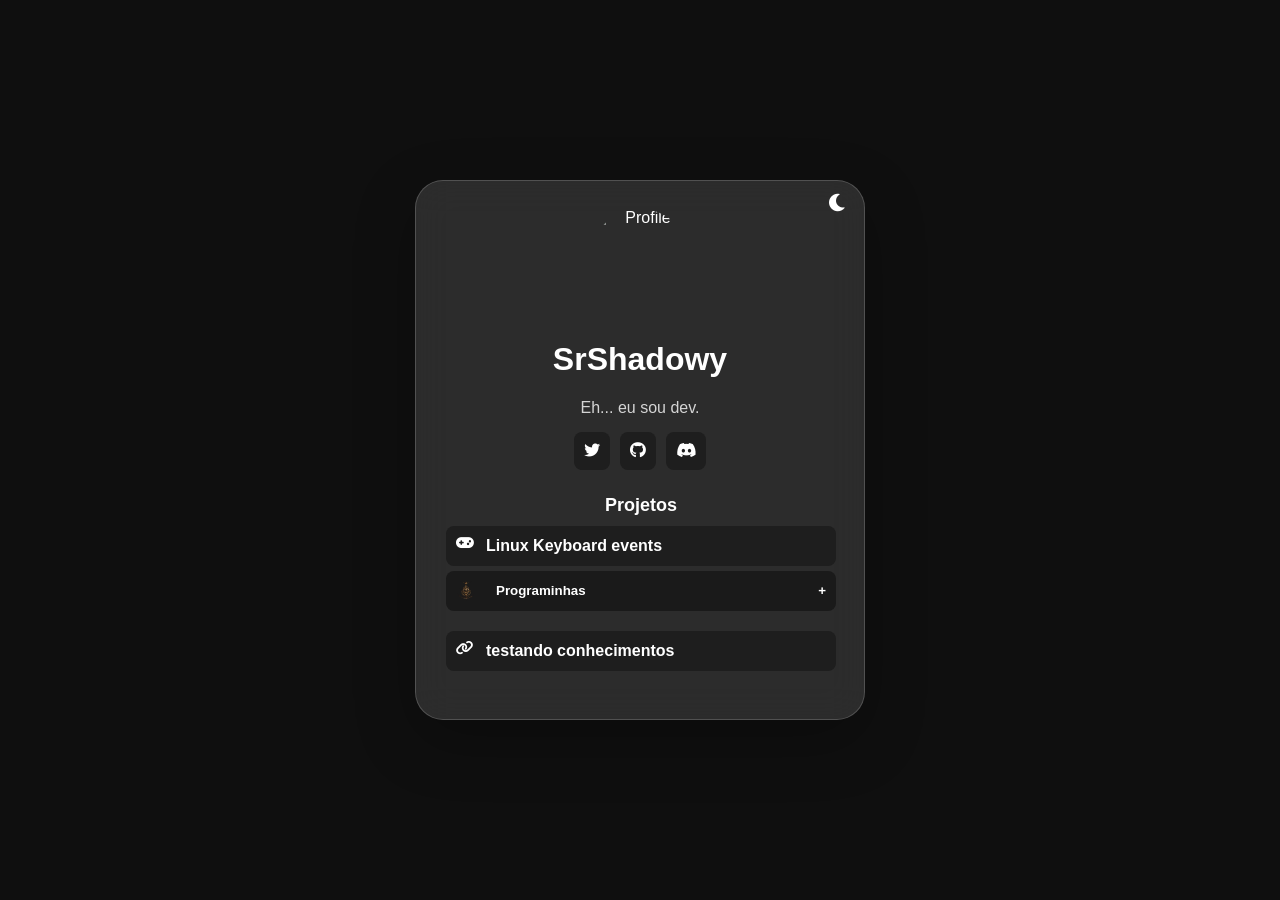
==== index.html @ 9e7213c1 "Update resources data and editor icon handlers" ====
<!DOCTYPE html>
<html lang="pt-BR">

<head>
  <meta charset="UTF-8">
  <title>Linktree Custom</title>
  <link rel="stylesheet" href="resources/style/style.css">
  <link rel="stylesheet" href="https://cdnjs.cloudflare.com/ajax/libs/font-awesome/6.0.0/css/all.min.css">
</head>

<body class="dark-theme">

  <div class="container">
    <button id="theme-toggle" class="theme-toggle"><i class="fas fa-moon"></i></button>
    <img id="profile" src="" alt="Profile">
    <h1 id="name"></h1>
    <span id="description"></span>
    <div id="redes" class="links"></div>

    <div class="items-container folders-container">
      <div id="pastas" class="folders"></div>
    </div>
  </div>

</body>

<footer>
  <script src="./resources/script/utils.js"></script>
  <script src="./resources/script/main.js"></script>
</footer>

</html>
---- resources/style/style.css ----
body {
  margin: 0;
  min-height: 100vh;
  display: flex;
  justify-content: center;
  align-items: center;
  font-family: Arial, sans-serif;
  transition: background 0.3s, color 0.3s;
}

body.dark-theme {
  background: #0f0f0f;
  color: white;
}

body.light-theme {
  background: #f0f0f0;
  color: #333;
}

.container {
    width: min(400px, calc(100vw - 40px));
    max-width: 500px;
    max-height: 90vh;
    text-align: center;
    margin: 0 auto;
    padding: 28px 24px;
    position: relative;
    border-radius: 28px;
    background: rgba(255, 255, 255, 0.12);
    border: 1px solid rgba(255, 255, 255, 0.18);
    box-shadow: 0 20px 60px rgba(0, 0, 0, 0.25);
    backdrop-filter: blur(18px);
    -webkit-backdrop-filter: blur(18px);
    display: flex;
    flex-direction: column;
    overflow: hidden;
}

.theme-toggle {
  position: absolute;
  top: 10px;
  right: 10px;
  background: none;
  border: none;
  color: inherit;
  font-size: 20px;
  cursor: pointer;
}

#profile {
  width: 100px;
  height: 100px;
  border-radius: 50%;
  object-fit: cover;
  margin-bottom: 10px;
  align-self: center;
}

#description {
  font-weight: normal;
  opacity: 0.8;
  margin-bottom: 10px;
}


.links a,
.folders a {
  display: inline-block;
  margin: 5px;
  padding: 10px;
  background: #1e1e1e;
  color: white;
  text-decoration: none;
  border-radius: 8px;
  transition: 0.2s;
}


body.light-theme .links a,
body.light-theme .folders a {
  background: #ddd;
  color: #333;
}

.links a:hover,
.folders a:hover {
  background: #333;
}

body.light-theme .links a:hover,
body.light-theme .folders a:hover {
  background: #bbb;
}

.topic {
  margin: 20px 0;
}

.topic h2 {
  margin-bottom: 10px;
  font-size: 18px;
}

.topic-links,
.topic-folders .folder-links {
  margin-top: 10px;

}

.topic-links .topic-link,
.topic-folders .folder-link,
.folder-toggle {
  width: 100%;
  display: flex;
  align-items: center;
  justify-content: space-between;
  margin: 5px 0;
  padding: 10px;
  background: #1e1e1e;
  color: white;
  border: none;
  border-radius: 8px;
  text-decoration: none;
  cursor: pointer;
  transition: 0.2s;
  text-align: left;
  font-weight: bolder;
}

.topic-links .topic-link {
  justify-content: flex-start;
  width: calc(100% - 20px);
}

.folder-toggle {
  background: #1a1a1a;
}

.folder-toggle span:first-child {
  display: inline-flex;
  align-items: center;
  gap: 10px;
}

.folder-links {

    padding-left: 15px;
    width: 88%;
}

.folder-link {
  width: 100%;
  display: flex;
  justify-content: flex-start;
  margin: 5px 0;
  padding: 10px;
  background: #282828;
  color: white;
  border-radius: 8px;
  text-decoration: none;
}

.topic-link {
  background: #1e1e1e;
}

body.light-theme .folder-toggle,
body.light-theme .topic-links .topic-link,
body.light-theme .topic-folders .folder-link {
  background: #ddd;
  color: #333;
}

.folder-toggle:hover,
.topic-link:hover,
.folder-link:hover {
  background: #333;
}

body.light-theme .folder-toggle:hover,
body.light-theme .topic-links .topic-link:hover,
body.light-theme .topic-folders .folder-link:hover {
  background: #bbb;
}

.folder-icon,
.link-icon,
.link-icon-img {
  width: 20px;
  height: 20px;
  vertical-align: middle;
  margin-right: 10px;
}

.link-icon-img {
  object-fit: contain;
}


/* SCROLL STYLES */
.items-container::-webkit-scrollbar {
  width: 10px;
}

.items-container::-webkit-scrollbar-track {
  background: transparent;
}

.items-container::-webkit-scrollbar-thumb {
  background: #2a2a2a;
  border-radius: 10px;
  border: 2px solid transparent;
  background-clip: content-box;
}

.items-container::-webkit-scrollbar-thumb:hover {
  background: #3a3a3a;
}

body.light-theme .items-container::-webkit-scrollbar-thumb {
  background: #c0c0c0;
}

body.light-theme .items-container::-webkit-scrollbar-thumb:hover {
  background: #a8a8a8;
}


.items-container {
    overflow-y: auto;
    max-height: 100%;
    scrollbar-width: thin;
    scrollbar-color: #5b5b5b transparent;
    width: 100%;
    padding-right: 13px;
    padding-left: 6px;
    scrollbar-gutter: stable;
}

body.light-theme .items-container {
  scrollbar-color: #c0c0c0 transparent;
}
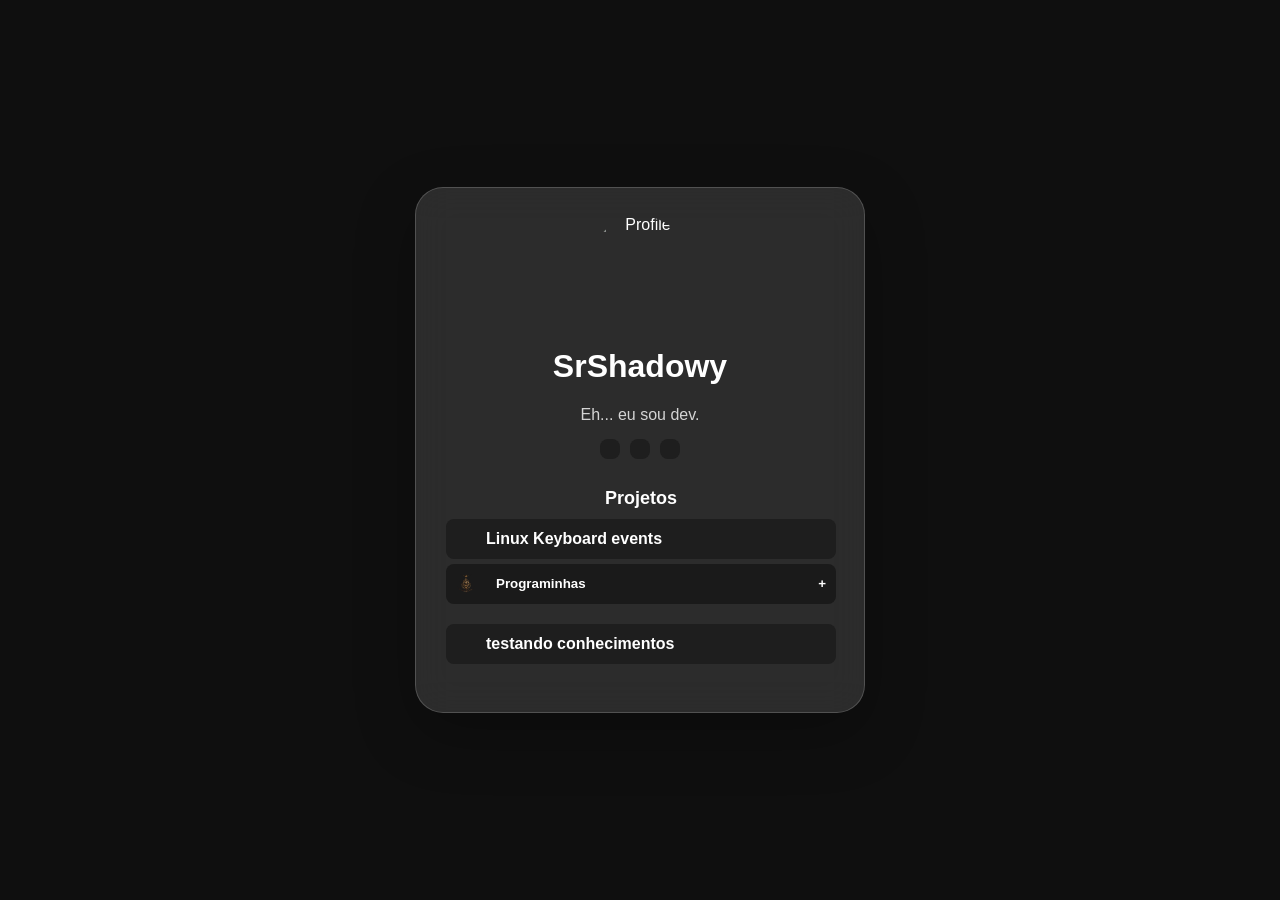
==== commit 309be9b6: "add new icons" ====
--- a/index.html
+++ b/index.html
@@ -5,7 +5,7 @@
   <meta charset="UTF-8">
   <title>Linktree Custom</title>
   <link rel="stylesheet" href="resources/style/style.css">
-  <link rel="stylesheet" href="https://cdnjs.cloudflare.com/ajax/libs/font-awesome/6.0.0/css/all.min.css">
+  <link rel="stylesheet" href="https://cdnjs.cloudflare.com/ajax/libs/font-awesome/7.0.0/css/all.min.css">
 </head>
 
 <body class="dark-theme">
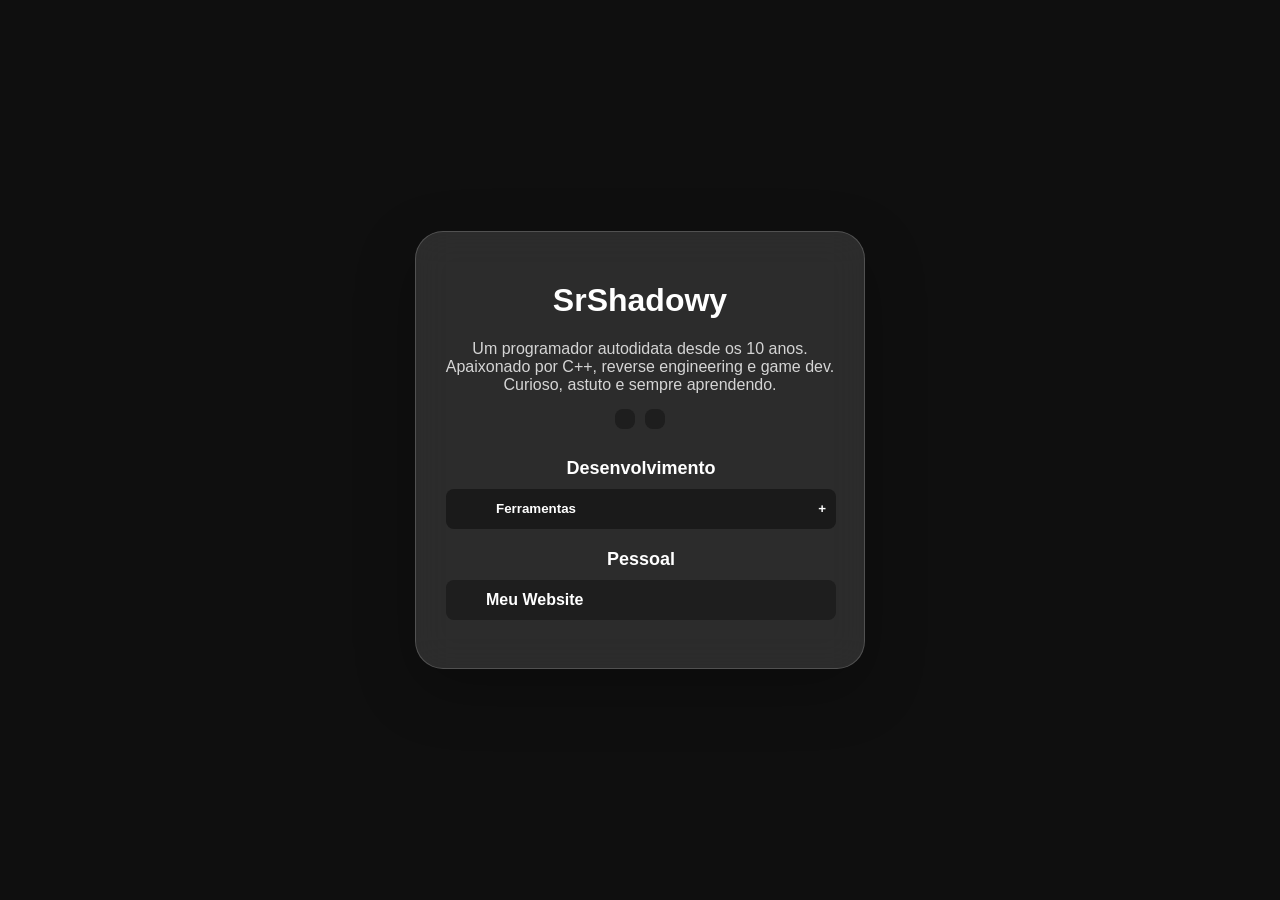
==== commit 0d320293: "fix - migração do json antigo - fix foto de perfil esticada no hyperlink" ====
--- a/index.html
+++ b/index.html
@@ -12,15 +12,22 @@
 
   <div class="container">
     <button id="theme-toggle" class="theme-toggle"><i class="fas fa-moon"></i></button>
-    <img id="profile" src="" alt="Profile">
+    <img id="profile" src="" alt="Profile" onerror="this.style.display='none'">
     <h1 id="name"></h1>
     <span id="description"></span>
     <div id="redes" class="links"></div>
 
+
     <div class="items-container folders-container">
-      <div id="pastas" class="folders"></div>
+      <div id="items" class="items"></div>
     </div>
-  </div>
+
+
+      <div class="items-container folders-container">
+        <div id="pastas" class="folders"></div>
+      </div>
+    </div>
+
 
 </body>
 
--- a/resources/style/style.css
+++ b/resources/style/style.css
@@ -51,10 +51,15 @@
 #profile {
   width: 100px;
   height: 100px;
+  aspect-ratio: 1;
   border-radius: 50%;
   object-fit: cover;
+  object-position: center;
   margin-bottom: 10px;
   align-self: center;
+  flex-shrink: 0;
+  background: rgba(255, 255, 255, 0.1);
+  border: 2px solid rgba(255, 255, 255, 0.2);
 }
 
 #description {
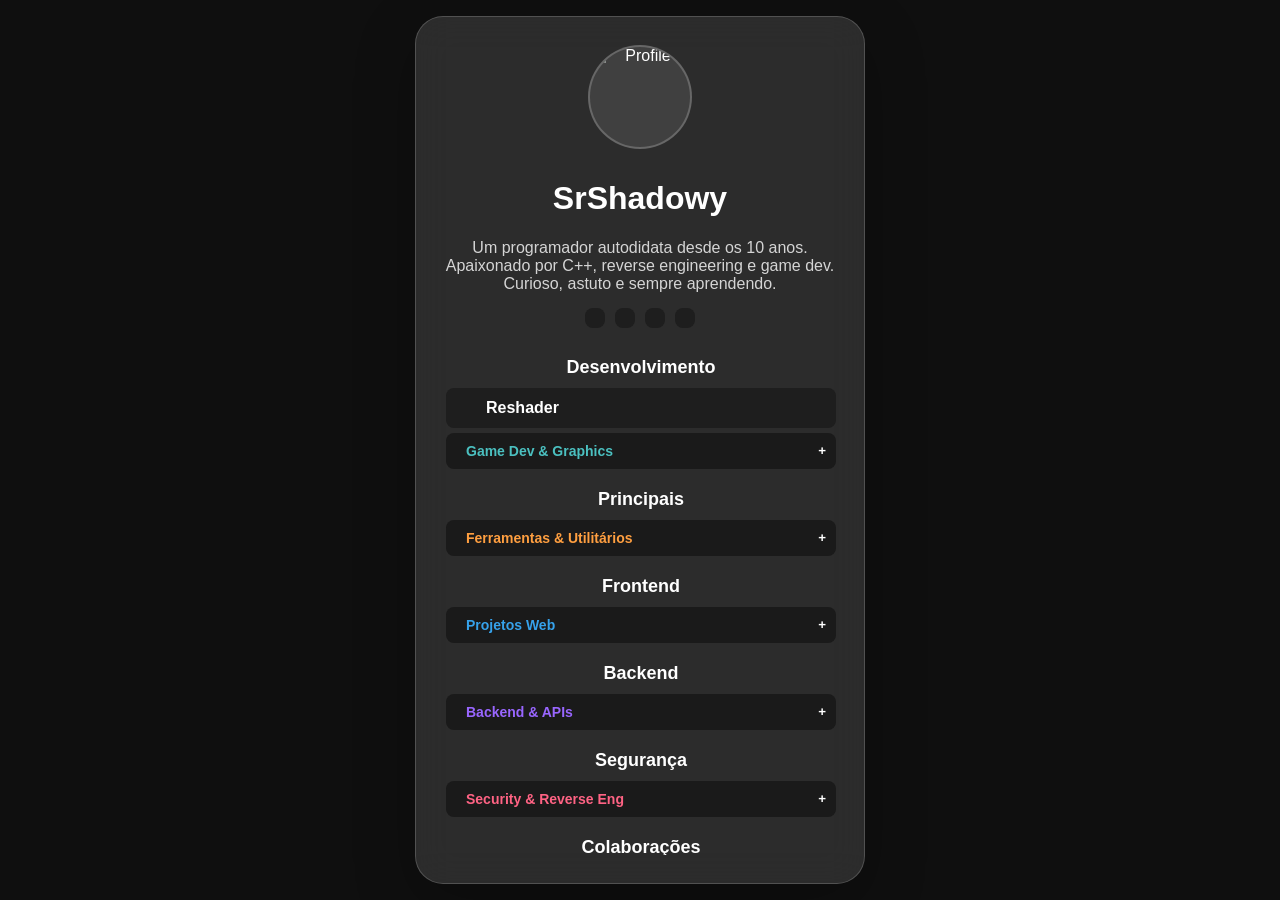
==== commit cf6184dd: "Mudanças que a i.a fez e eu to revertendo - background das pastas da preview verdes" ====
--- a/index.html
+++ b/index.html
@@ -12,7 +12,7 @@
 
   <div class="container">
     <button id="theme-toggle" class="theme-toggle"><i class="fas fa-moon"></i></button>
-    <img id="profile" src="" alt="Profile" onerror="this.style.display='none'">
+    <img id="profile" src="" alt="Profile">
     <h1 id="name"></h1>
     <span id="description"></span>
     <div id="redes" class="links"></div>
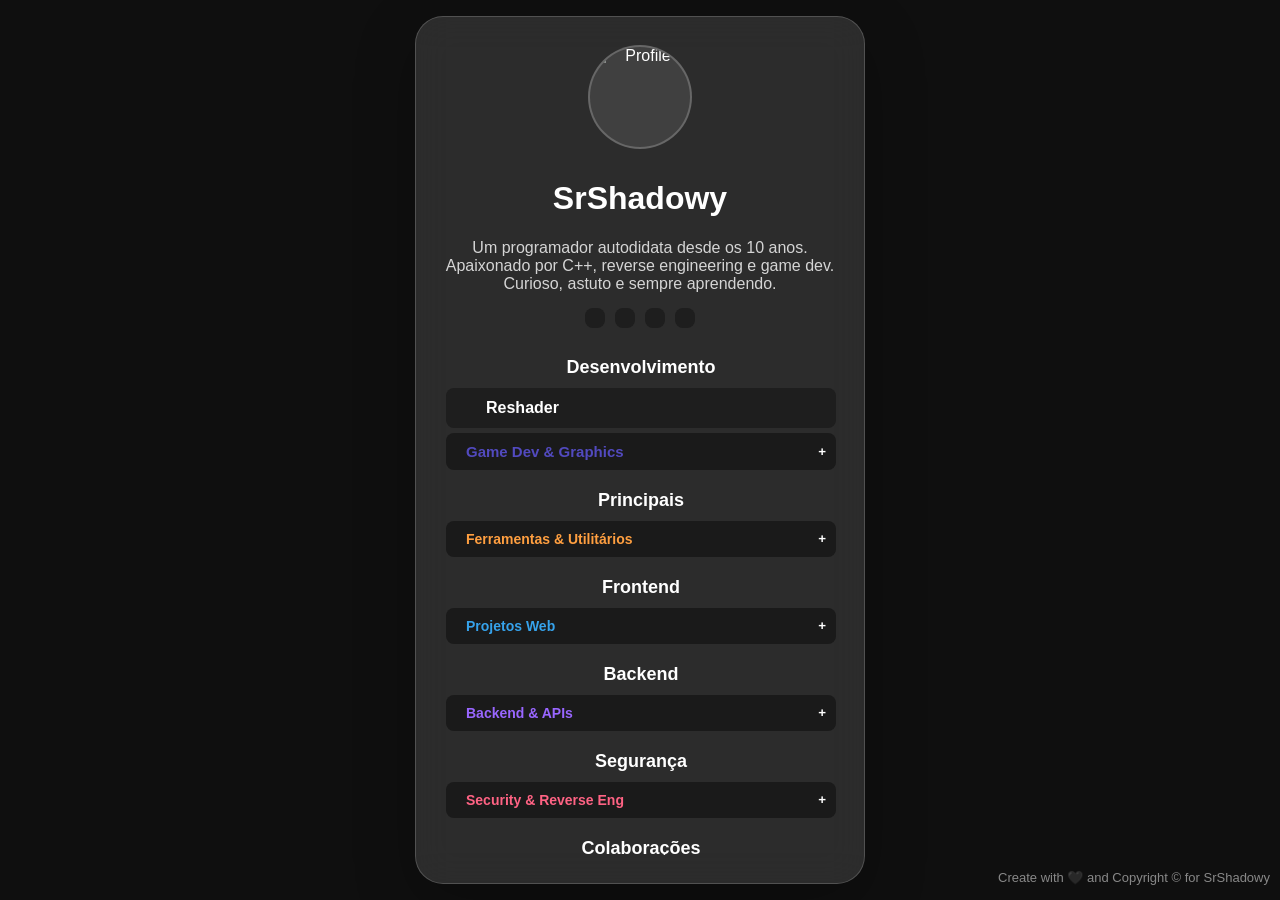
==== commit 36cb539b: "copyrights" ====
--- a/index.html
+++ b/index.html
@@ -1,39 +1,43 @@
-<!DOCTYPE html>
-<html lang="pt-BR">
-
-<head>
-  <meta charset="UTF-8">
-  <title>Linktree Custom</title>
-  <link rel="stylesheet" href="resources/style/style.css">
-  <link rel="stylesheet" href="https://cdnjs.cloudflare.com/ajax/libs/font-awesome/7.0.0/css/all.min.css">
-</head>
-
-<body class="dark-theme">
-
-  <div class="container">
-    <button id="theme-toggle" class="theme-toggle"><i class="fas fa-moon"></i></button>
-    <img id="profile" src="" alt="Profile">
-    <h1 id="name"></h1>
-    <span id="description"></span>
-    <div id="redes" class="links"></div>
-
-
-    <div class="items-container folders-container">
-      <div id="items" class="items"></div>
-    </div>
-
-
-      <div class="items-container folders-container">
-        <div id="pastas" class="folders"></div>
-      </div>
-    </div>
-
-
-</body>
-
-<footer>
-  <script src="./resources/script/utils.js"></script>
-  <script src="./resources/script/main.js"></script>
-</footer>
-
+<!DOCTYPE html>
+<html lang="pt-BR">
+
+<head>
+  <meta charset="UTF-8">
+  <title>Hyperlink</title>
+  <link rel="icon" type="image/png" href="./resources/icons/Favicon.png">
+  <link rel="stylesheet" href="resources/style/style.css">
+  <link rel="stylesheet" href="https://cdnjs.cloudflare.com/ajax/libs/font-awesome/7.0.0/css/all.min.css">
+</head>
+
+<body class="dark-theme">
+
+  <div class="container">
+    <button id="theme-toggle" class="theme-toggle"><i class="fas fa-moon"></i></button>
+    <img id="profile" src="" alt="Profile">
+    <h1 id="name"></h1>
+    <span id="description"></span>
+    <div id="redes" class="links"></div>
+
+
+    <div class="items-container folders-container">
+      <div id="items" class="items"></div>
+    </div>
+
+
+      <div class="items-container folders-container">
+        <div id="pastas" class="folders"></div>
+      </div>
+    </div>
+
+
+</body>
+
+<footer>
+
+  <span id="me">Create with 🖤 and Copyright ©️ for SrShadowy</span>
+
+  <script src="./resources/script/utils.js"></script>
+  <script src="./resources/script/main.js"></script>
+</footer>
+
 </html>
--- a/resources/style/style.css
+++ b/resources/style/style.css
@@ -1,248 +1,258 @@
-body {
-  margin: 0;
-  min-height: 100vh;
-  display: flex;
-  justify-content: center;
-  align-items: center;
-  font-family: Arial, sans-serif;
-  transition: background 0.3s, color 0.3s;
-}
-
-body.dark-theme {
-  background: #0f0f0f;
-  color: white;
-}
-
-body.light-theme {
-  background: #f0f0f0;
-  color: #333;
-}
-
-.container {
-    width: min(400px, calc(100vw - 40px));
-    max-width: 500px;
-    max-height: 90vh;
-    text-align: center;
-    margin: 0 auto;
-    padding: 28px 24px;
-    position: relative;
-    border-radius: 28px;
-    background: rgba(255, 255, 255, 0.12);
-    border: 1px solid rgba(255, 255, 255, 0.18);
-    box-shadow: 0 20px 60px rgba(0, 0, 0, 0.25);
-    backdrop-filter: blur(18px);
-    -webkit-backdrop-filter: blur(18px);
-    display: flex;
-    flex-direction: column;
-    overflow: hidden;
-}
-
-.theme-toggle {
-  position: absolute;
-  top: 10px;
-  right: 10px;
-  background: none;
-  border: none;
-  color: inherit;
-  font-size: 20px;
-  cursor: pointer;
-}
-
-#profile {
-  width: 100px;
-  height: 100px;
-  aspect-ratio: 1;
-  border-radius: 50%;
-  object-fit: cover;
-  object-position: center;
-  margin-bottom: 10px;
-  align-self: center;
-  flex-shrink: 0;
-  background: rgba(255, 255, 255, 0.1);
-  border: 2px solid rgba(255, 255, 255, 0.2);
-}
-
-#description {
-  font-weight: normal;
-  opacity: 0.8;
-  margin-bottom: 10px;
-}
-
-
-.links a,
-.folders a {
-  display: inline-block;
-  margin: 5px;
-  padding: 10px;
-  background: #1e1e1e;
-  color: white;
-  text-decoration: none;
-  border-radius: 8px;
-  transition: 0.2s;
-}
-
-
-body.light-theme .links a,
-body.light-theme .folders a {
-  background: #ddd;
-  color: #333;
-}
-
-.links a:hover,
-.folders a:hover {
-  background: #333;
-}
-
-body.light-theme .links a:hover,
-body.light-theme .folders a:hover {
-  background: #bbb;
-}
-
-.topic {
-  margin: 20px 0;
-}
-
-.topic h2 {
-  margin-bottom: 10px;
-  font-size: 18px;
-}
-
-.topic-links,
-.topic-folders .folder-links {
-  margin-top: 10px;
-
-}
-
-.topic-links .topic-link,
-.topic-folders .folder-link,
-.folder-toggle {
-  width: 100%;
-  display: flex;
-  align-items: center;
-  justify-content: space-between;
-  margin: 5px 0;
-  padding: 10px;
-  background: #1e1e1e;
-  color: white;
-  border: none;
-  border-radius: 8px;
-  text-decoration: none;
-  cursor: pointer;
-  transition: 0.2s;
-  text-align: left;
-  font-weight: bolder;
-}
-
-.topic-links .topic-link {
-  justify-content: flex-start;
-  width: calc(100% - 20px);
-}
-
-.folder-toggle {
-  background: #1a1a1a;
-}
-
-.folder-toggle span:first-child {
-  display: inline-flex;
-  align-items: center;
-  gap: 10px;
-}
-
-.folder-links {
-
-    padding-left: 15px;
-    width: 88%;
-}
-
-.folder-link {
-  width: 100%;
-  display: flex;
-  justify-content: flex-start;
-  margin: 5px 0;
-  padding: 10px;
-  background: #282828;
-  color: white;
-  border-radius: 8px;
-  text-decoration: none;
-}
-
-.topic-link {
-  background: #1e1e1e;
-}
-
-body.light-theme .folder-toggle,
-body.light-theme .topic-links .topic-link,
-body.light-theme .topic-folders .folder-link {
-  background: #ddd;
-  color: #333;
-}
-
-.folder-toggle:hover,
-.topic-link:hover,
-.folder-link:hover {
-  background: #333;
-}
-
-body.light-theme .folder-toggle:hover,
-body.light-theme .topic-links .topic-link:hover,
-body.light-theme .topic-folders .folder-link:hover {
-  background: #bbb;
-}
-
-.folder-icon,
-.link-icon,
-.link-icon-img {
-  width: 20px;
-  height: 20px;
-  vertical-align: middle;
-  margin-right: 10px;
-}
-
-.link-icon-img {
-  object-fit: contain;
-}
-
-
-/* SCROLL STYLES */
-.items-container::-webkit-scrollbar {
-  width: 10px;
-}
-
-.items-container::-webkit-scrollbar-track {
-  background: transparent;
-}
-
-.items-container::-webkit-scrollbar-thumb {
-  background: #2a2a2a;
-  border-radius: 10px;
-  border: 2px solid transparent;
-  background-clip: content-box;
-}
-
-.items-container::-webkit-scrollbar-thumb:hover {
-  background: #3a3a3a;
-}
-
-body.light-theme .items-container::-webkit-scrollbar-thumb {
-  background: #c0c0c0;
-}
-
-body.light-theme .items-container::-webkit-scrollbar-thumb:hover {
-  background: #a8a8a8;
-}
-
-
-.items-container {
-    overflow-y: auto;
-    max-height: 100%;
-    scrollbar-width: thin;
-    scrollbar-color: #5b5b5b transparent;
-    width: 100%;
-    padding-right: 13px;
-    padding-left: 6px;
-    scrollbar-gutter: stable;
-}
-
-body.light-theme .items-container {
-  scrollbar-color: #c0c0c0 transparent;
+body {
+  margin: 0;
+  min-height: 100vh;
+  display: flex;
+  justify-content: center;
+  align-items: center;
+  font-family: Arial, sans-serif;
+  transition: background 0.3s, color 0.3s;
+}
+
+body.dark-theme {
+  background: #0f0f0f;
+  color: white;
+}
+
+body.light-theme {
+  background: #f0f0f0;
+  color: #333;
+}
+
+.container {
+    width: min(400px, calc(100vw - 40px));
+    max-width: 500px;
+    max-height: 90vh;
+    text-align: center;
+    margin: 0 auto;
+    padding: 28px 24px;
+    position: relative;
+    border-radius: 28px;
+    background: rgba(255, 255, 255, 0.12);
+    border: 1px solid rgba(255, 255, 255, 0.18);
+    box-shadow: 0 20px 60px rgba(0, 0, 0, 0.25);
+    backdrop-filter: blur(18px);
+    -webkit-backdrop-filter: blur(18px);
+    display: flex;
+    flex-direction: column;
+    overflow: hidden;
+}
+
+.theme-toggle {
+  position: absolute;
+  top: 10px;
+  right: 10px;
+  background: none;
+  border: none;
+  color: inherit;
+  font-size: 20px;
+  cursor: pointer;
+}
+
+#profile {
+  width: 100px;
+  height: 100px;
+  aspect-ratio: 1;
+  border-radius: 50%;
+  object-fit: cover;
+  object-position: center;
+  margin-bottom: 10px;
+  align-self: center;
+  flex-shrink: 0;
+  background: rgba(255, 255, 255, 0.1);
+  border: 2px solid rgba(255, 255, 255, 0.2);
+}
+
+#description {
+  font-weight: normal;
+  opacity: 0.8;
+  margin-bottom: 10px;
+}
+
+
+.links a,
+.folders a {
+  display: inline-block;
+  margin: 5px;
+  padding: 10px;
+  background: #1e1e1e;
+  color: white;
+  text-decoration: none;
+  border-radius: 8px;
+  transition: 0.2s;
+}
+
+
+body.light-theme .links a,
+body.light-theme .folders a {
+  background: #ddd;
+  color: #333;
+}
+
+.links a:hover,
+.folders a:hover {
+  background: #333;
+}
+
+body.light-theme .links a:hover,
+body.light-theme .folders a:hover {
+  background: #bbb;
+}
+
+.topic {
+  margin: 20px 0;
+}
+
+.topic h2 {
+  margin-bottom: 10px;
+  font-size: 18px;
+}
+
+.topic-links,
+.topic-folders .folder-links {
+  margin-top: 10px;
+
+}
+
+.topic-links .topic-link,
+.topic-folders .folder-link,
+.folder-toggle {
+  width: 100%;
+  display: flex;
+  align-items: center;
+  justify-content: space-between;
+  margin: 5px 0;
+  padding: 10px;
+  background: #1e1e1e;
+  color: white;
+  border: none;
+  border-radius: 8px;
+  text-decoration: none;
+  cursor: pointer;
+  transition: 0.2s;
+  text-align: left;
+  font-weight: bolder;
+}
+
+.topic-links .topic-link {
+  justify-content: flex-start;
+  width: calc(100% - 20px);
+}
+
+.folder-toggle {
+  background: #1a1a1a;
+}
+
+.folder-toggle span:first-child {
+  display: inline-flex;
+  align-items: center;
+  gap: 10px;
+}
+
+.folder-links {
+
+    padding-left: 15px;
+    width: 88%;
+}
+
+.folder-link {
+  width: 100%;
+  display: flex;
+  justify-content: flex-start;
+  margin: 5px 0;
+  padding: 10px;
+  background: #282828;
+  color: white;
+  border-radius: 8px;
+  text-decoration: none;
+}
+
+.topic-link {
+  background: #1e1e1e;
+}
+
+body.light-theme .folder-toggle,
+body.light-theme .topic-links .topic-link,
+body.light-theme .topic-folders .folder-link {
+  background: #ddd;
+  color: #333;
+}
+
+.folder-toggle:hover,
+.topic-link:hover,
+.folder-link:hover {
+  background: #333;
+}
+
+body.light-theme .folder-toggle:hover,
+body.light-theme .topic-links .topic-link:hover,
+body.light-theme .topic-folders .folder-link:hover {
+  background: #bbb;
+}
+
+.folder-icon,
+.link-icon,
+.link-icon-img {
+  width: 20px;
+  height: 20px;
+  vertical-align: middle;
+  margin-right: 10px;
+}
+
+.link-icon-img {
+  object-fit: contain;
+}
+
+
+/* SCROLL STYLES */
+.items-container::-webkit-scrollbar {
+  width: 10px;
+}
+
+.items-container::-webkit-scrollbar-track {
+  background: transparent;
+}
+
+.items-container::-webkit-scrollbar-thumb {
+  background: #2a2a2a;
+  border-radius: 10px;
+  border: 2px solid transparent;
+  background-clip: content-box;
+}
+
+.items-container::-webkit-scrollbar-thumb:hover {
+  background: #3a3a3a;
+}
+
+body.light-theme .items-container::-webkit-scrollbar-thumb {
+  background: #c0c0c0;
+}
+
+body.light-theme .items-container::-webkit-scrollbar-thumb:hover {
+  background: #a8a8a8;
+}
+
+
+.items-container {
+    overflow-y: auto;
+    max-height: 100%;
+    scrollbar-width: thin;
+    scrollbar-color: #5b5b5b transparent;
+    width: 100%;
+    padding-right: 13px;
+    padding-left: 6px;
+    scrollbar-gutter: stable;
+}
+
+body.light-theme .items-container {
+  scrollbar-color: #c0c0c0 transparent;
+}
+
+#me{
+  display: block;
+  opacity: 50%;
+  position: absolute;
+  right: 0px;
+  bottom: 5px;
+  font-size: small;
+  margin: 10px;
 }
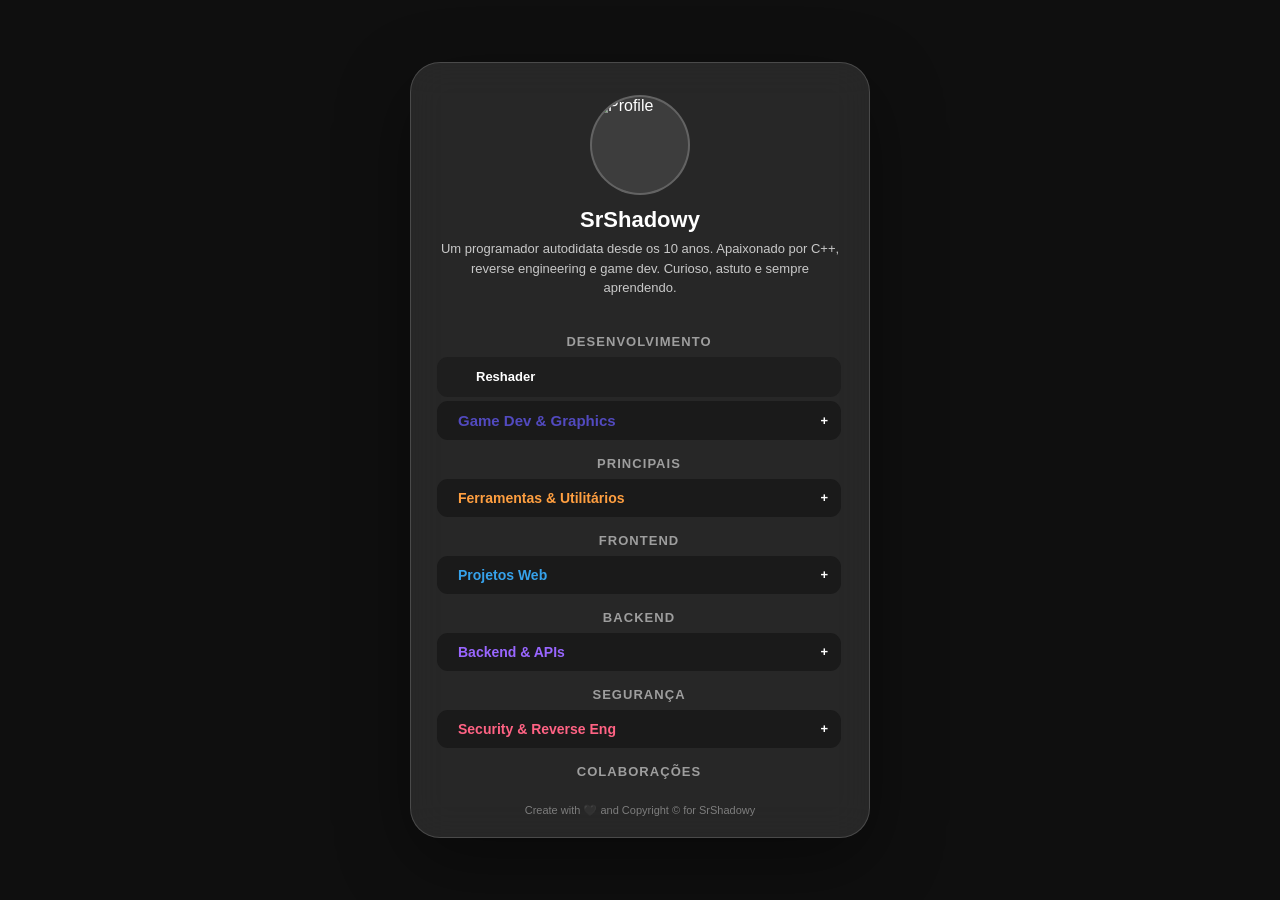
==== commit de48157a: "Refactor HTML structure and enhance CSS styles for improved responsiveness and theme support" ====
--- a/index.html
+++ b/index.html
@@ -3,6 +3,7 @@
 
 <head>
   <meta charset="UTF-8">
+  <meta name="viewport" content="width=device-width, initial-scale=1.0">
   <title>Hyperlink</title>
   <link rel="icon" type="image/png" href="./resources/icons/Favicon.png">
   <link rel="stylesheet" href="resources/style/style.css">
@@ -13,31 +14,22 @@
 
   <div class="container">
     <button id="theme-toggle" class="theme-toggle"><i class="fas fa-moon"></i></button>
+
     <img id="profile" src="" alt="Profile">
     <h1 id="name"></h1>
     <span id="description"></span>
+
     <div id="redes" class="links"></div>
 
-
-    <div class="items-container folders-container">
-      <div id="items" class="items"></div>
+    <div class="items-container">
+      <div id="pastas" class="folders"></div>
     </div>
 
-
-      <div class="items-container folders-container">
-        <div id="pastas" class="folders"></div>
-      </div>
-    </div>
-
-
-</body>
-
-<footer>
-
-  <span id="me">Create with 🖤 and Copyright ©️ for SrShadowy</span>
+    <span id="me">Create with 🖤 and Copyright ©️ for SrShadowy</span>
+  </div>
 
   <script src="./resources/script/utils.js"></script>
   <script src="./resources/script/main.js"></script>
-</footer>
 
+</body>
 </html>
--- a/resources/style/style.css
+++ b/resources/style/style.css
@@ -1,117 +1,156 @@
+*, *::before, *::after {
+  box-sizing: border-box;
+  margin: 0;
+  padding: 0;
+}
+
+:root {
+  --bg-dark: #0f0f0f;
+  --bg-light: #f0f0f0;
+  --text-dark: #fff;
+  --text-light: #333;
+  --card-bg-dark: #1e1e1e;
+  --card-bg-btn-dark: #1a1a1a;
+  --card-bg-link-dark: #242424;
+  --card-bg-light: #ddd;
+  --border-color: rgba(255, 255, 255, 0.16);
+  --shadow: 0 20px 60px rgba(0, 0, 0, 0.30);
+  --transition-speed: 0.15s;
+}
+
 body {
-  margin: 0;
   min-height: 100vh;
+  min-height: 100dvh;
   display: flex;
   justify-content: center;
+  align-items: flex-start;
+  padding: 24px 16px;
+  font-family: Arial, sans-serif;
+  transition: background 0.3s ease, color 0.3s ease;
+  will-change: background, color;
+}
+
+body.dark-theme  { background: var(--bg-dark); color: var(--text-dark); }
+body.light-theme { background: var(--bg-light); color: var(--text-light); }
+
+
+.container {
+  width: 100%;
+  min-width: 180px;
+  max-width: 420px;
+  display: flex;
+  flex-direction: column;
   align-items: center;
-  font-family: Arial, sans-serif;
-  transition: background 0.3s, color 0.3s;
-}
-
-body.dark-theme {
-  background: #0f0f0f;
-  color: white;
-}
-
-body.light-theme {
-  background: #f0f0f0;
-  color: #333;
-}
-
-.container {
-    width: min(400px, calc(100vw - 40px));
-    max-width: 500px;
-    max-height: 90vh;
-    text-align: center;
-    margin: 0 auto;
-    padding: 28px 24px;
-    position: relative;
-    border-radius: 28px;
-    background: rgba(255, 255, 255, 0.12);
-    border: 1px solid rgba(255, 255, 255, 0.18);
-    box-shadow: 0 20px 60px rgba(0, 0, 0, 0.25);
-    backdrop-filter: blur(18px);
-    -webkit-backdrop-filter: blur(18px);
-    display: flex;
-    flex-direction: column;
-    overflow: hidden;
-}
+  padding: 28px 20px 20px;
+  position: relative;
+  border-radius: 28px;
+  background: rgba(255, 255, 255, 0.10);
+  border: 1px solid var(--border-color);
+  box-shadow: var(--shadow);
+  backdrop-filter: blur(18px);
+  -webkit-backdrop-filter: blur(18px);
+}
+
 
 .theme-toggle {
   position: absolute;
-  top: 10px;
-  right: 10px;
+  top: 12px;
+  right: 12px;
   background: none;
   border: none;
   color: inherit;
-  font-size: 20px;
+  font-size: 18px;
   cursor: pointer;
-}
+  opacity: 0.7;
+  transition: opacity var(--transition-speed) ease;
+}
+.theme-toggle:hover { opacity: 1; }
 
 #profile {
-  width: 100px;
-  height: 100px;
-  aspect-ratio: 1;
+  width: 96px;
+  height: 96px;
   border-radius: 50%;
   object-fit: cover;
   object-position: center;
-  margin-bottom: 10px;
-  align-self: center;
+  margin-bottom: 12px;
   flex-shrink: 0;
   background: rgba(255, 255, 255, 0.1);
   border: 2px solid rgba(255, 255, 255, 0.2);
 }
 
+h1 {
+  font-size: 22px;
+  margin-bottom: 6px;
+  text-align: center;
+}
+
 #description {
+  font-size: 13px;
   font-weight: normal;
+  opacity: 0.75;
+  margin-bottom: 14px;
+  text-align: center;
+  line-height: 1.5;
+}
+
+.links {
+  display: flex;
+  gap: 12px;
+  flex-wrap: wrap;
+  justify-content: center;
+  margin-bottom: 6px;
+}
+
+.links a {
+  display: inline-flex;
+  align-items: center;
+  justify-content: center;
+  font-size: 20px;
+  color: inherit;
+  text-decoration: none;
   opacity: 0.8;
-  margin-bottom: 10px;
-}
-
-
-.links a,
-.folders a {
-  display: inline-block;
-  margin: 5px;
-  padding: 10px;
-  background: #1e1e1e;
-  color: white;
-  text-decoration: none;
-  border-radius: 8px;
-  transition: 0.2s;
-}
-
-
-body.light-theme .links a,
-body.light-theme .folders a {
-  background: #ddd;
-  color: #333;
-}
-
-.links a:hover,
-.folders a:hover {
-  background: #333;
-}
-
-body.light-theme .links a:hover,
-body.light-theme .folders a:hover {
-  background: #bbb;
-}
+  transition: opacity var(--transition-speed) ease, transform var(--transition-speed) ease;
+  will-change: opacity, transform;
+}
+.links a:hover { opacity: 1; transform: scale(1.15); }
+
+.items-container {
+  width: 100%;
+  scrollbar-width: thin;
+  scrollbar-color: #444 transparent;
+  padding-right: 2px;
+}
+
+body.light-theme .items-container {
+  scrollbar-color: #bbb transparent;
+}
+
+.items-container::-webkit-scrollbar        { width: 6px; }
+.items-container::-webkit-scrollbar-track  { background: transparent; }
+.items-container::-webkit-scrollbar-thumb  {
+  background: #444;
+  border-radius: 10px;
+  transition: background var(--transition-speed) ease;
+}
+.items-container::-webkit-scrollbar-thumb:hover { background: #555; }
+body.light-theme .items-container::-webkit-scrollbar-thumb { background: #bbb; }
+body.light-theme .items-container::-webkit-scrollbar-thumb:hover { background: #aaa; }
+
 
 .topic {
-  margin: 20px 0;
+  margin: 16px 0 0;
 }
 
 .topic h2 {
-  margin-bottom: 10px;
-  font-size: 18px;
-}
-
-.topic-links,
-.topic-folders .folder-links {
-  margin-top: 10px;
-
-}
+  font-size: 13px;
+  font-weight: 600;
+  text-align: center;
+  opacity: 0.55;
+  text-transform: uppercase;
+  letter-spacing: 0.08em;
+  margin-bottom: 8px;
+}
+
 
 .topic-links .topic-link,
 .topic-folders .folder-link,
@@ -120,139 +159,210 @@
   display: flex;
   align-items: center;
   justify-content: space-between;
-  margin: 5px 0;
-  padding: 10px;
-  background: #1e1e1e;
-  color: white;
+  margin: 4px 0;
+  padding: 10px 12px;
   border: none;
-  border-radius: 8px;
+  border-radius: 10px;
   text-decoration: none;
   cursor: pointer;
-  transition: 0.2s;
+  transition: background var(--transition-speed) ease, filter var(--transition-speed) ease;
   text-align: left;
-  font-weight: bolder;
+  font-weight: 600;
+  font-size: 13px;
+  font-family: Arial, sans-serif;
+  color: inherit;
+  will-change: background, filter;
 }
 
 .topic-links .topic-link {
   justify-content: flex-start;
-  width: calc(100% - 20px);
-}
-
-.folder-toggle {
-  background: #1a1a1a;
-}
+  gap: 8px;
+}
+
+body.dark-theme .topic-link  { background: var(--card-bg-dark); }
+body.dark-theme .folder-toggle { background: var(--card-bg-btn-dark); }
+body.dark-theme .folder-link { background: var(--card-bg-link-dark); }
+
+body.light-theme .topic-link,
+body.light-theme .folder-toggle,
+body.light-theme .folder-link { background: var(--card-bg-light); }
+
+body.dark-theme  .topic-link:hover,
+body.dark-theme  .folder-toggle:hover,
+body.dark-theme  .folder-link:hover  { filter: brightness(1.35); }
+
+body.light-theme .topic-link:hover,
+body.light-theme .folder-toggle:hover,
+body.light-theme .folder-link:hover  { filter: brightness(0.92); }
+
 
 .folder-toggle span:first-child {
   display: inline-flex;
   align-items: center;
-  gap: 10px;
+  gap: 8px;
 }
 
 .folder-links {
-
-    padding-left: 15px;
-    width: 88%;
-}
-
-.folder-link {
-  width: 100%;
-  display: flex;
-  justify-content: flex-start;
-  margin: 5px 0;
-  padding: 10px;
-  background: #282828;
-  color: white;
-  border-radius: 8px;
-  text-decoration: none;
-}
-
-.topic-link {
-  background: #1e1e1e;
-}
-
-body.light-theme .folder-toggle,
-body.light-theme .topic-links .topic-link,
-body.light-theme .topic-folders .folder-link {
-  background: #ddd;
-  color: #333;
-}
-
-.folder-toggle:hover,
-.topic-link:hover,
-.folder-link:hover {
-  background: #333;
-}
-
-body.light-theme .folder-toggle:hover,
-body.light-theme .topic-links .topic-link:hover,
-body.light-theme .topic-folders .folder-link:hover {
-  background: #bbb;
+  padding-left: 12px;
+  margin-top: 2px;
 }
 
 .folder-icon,
 .link-icon,
 .link-icon-img {
-  width: 20px;
-  height: 20px;
+  width: 18px;
+  height: 18px;
   vertical-align: middle;
-  margin-right: 10px;
-}
-
-.link-icon-img {
-  object-fit: contain;
-}
-
-
-/* SCROLL STYLES */
-.items-container::-webkit-scrollbar {
-  width: 10px;
-}
-
-.items-container::-webkit-scrollbar-track {
-  background: transparent;
-}
-
-.items-container::-webkit-scrollbar-thumb {
-  background: #2a2a2a;
-  border-radius: 10px;
-  border: 2px solid transparent;
-  background-clip: content-box;
-}
-
-.items-container::-webkit-scrollbar-thumb:hover {
-  background: #3a3a3a;
-}
-
-body.light-theme .items-container::-webkit-scrollbar-thumb {
-  background: #c0c0c0;
-}
-
-body.light-theme .items-container::-webkit-scrollbar-thumb:hover {
-  background: #a8a8a8;
-}
-
-
-.items-container {
+  flex-shrink: 0;
+}
+.link-icon-img { object-fit: contain; }
+
+#me {
+  display: block;
+  margin-top: 18px;
+  font-size: 11px;
+  opacity: 0.4;
+  text-align: center;
+}
+
+@media (max-width: 480px) {
+  body {
+    padding: 12px 10px 24px;
+    align-items: flex-start;
+  }
+
+  .container {
+    padding: 22px 14px 16px;
+    border-radius: 22px;
+  }
+
+  #profile {
+    width: 80px;
+    height: 80px;
+  }
+
+  h1,
+  #description,
+  .topic h2 { font-size: 12px; }
+
+  h1 { font-size: 20px; }
+
+  .topic-links .topic-link,
+  .topic-folders .folder-link,
+  .folder-toggle {
+    padding: 11px 10px;
+    font-size: 13px;
+  }
+}
+
+@media (min-width: 481px) and (max-width: 1024px) and (orientation: portrait) {
+  body {
+    align-items: center;
+    padding: 40px 24px;
+    min-height: 100dvh;
+  }
+
+  .container {
+    max-width: 480px;
+    padding: 36px 28px 24px;
+    border-radius: 32px;
+    box-shadow: 0 28px 80px rgba(0, 0, 0, 0.35);
+  }
+
+  #profile {
+    width: 108px;
+    height: 108px;
+    margin-bottom: 14px;
+  }
+
+  h1 { font-size: 24px; }
+
+  #description {
+    font-size: 14px;
+    margin-bottom: 16px;
+  }
+
+  .links a { font-size: 22px; }
+
+  .topic h2 { font-size: 14px; }
+
+  .topic-links .topic-link,
+  .topic-folders .folder-link,
+  .folder-toggle {
+    padding: 12px 14px;
+    font-size: 14px;
+    border-radius: 12px;
+  }
+
+  .folder-links { padding-left: 16px; }
+
+  .folder-icon,
+  .link-icon,
+  .link-icon-img {
+    width: 20px;
+    height: 20px;
+  }
+
+  #me { margin-top: 22px; }
+}
+
+@media (min-width: 481px) and (max-width: 1400px) and (orientation: landscape) {
+  body {
+    align-items: center;
+    padding: 32px 24px;
+    min-height: 100dvh;
+  }
+
+  .container {
+    max-width: 460px;
+    padding: 32px 26px 20px;
+    border-radius: 30px;
+    box-shadow: 0 24px 72px rgba(0, 0, 0, 0.38);
+  }
+
+  #profile {
+    width: 100px;
+    height: 100px;
+  }
+
+  h1 { font-size: 22px; }
+
+  #description { font-size: 13px; }
+
+  .topic h2 { font-size: 13px; }
+
+  .topic-links .topic-link,
+  .topic-folders .folder-link,
+  .folder-toggle {
+    padding: 11px 13px;
+    font-size: 13px;
+    border-radius: 11px;
+  }
+
+  .items-container {
+    max-height: 52vh;
     overflow-y: auto;
-    max-height: 100%;
-    scrollbar-width: thin;
-    scrollbar-color: #5b5b5b transparent;
-    width: 100%;
-    padding-right: 13px;
-    padding-left: 6px;
-    scrollbar-gutter: stable;
-}
-
-body.light-theme .items-container {
-  scrollbar-color: #c0c0c0 transparent;
-}
-
-#me{
-  display: block;
-  opacity: 50%;
-  position: absolute;
-  right: 0px;
-  bottom: 5px;
-  font-size: small;
-  margin: 10px;
+  }
+}
+
+@media (min-width: 860px) and (max-width: 1024px) and (orientation: portrait) {
+  .container {
+    max-width: 520px;
+    padding: 40px 32px 28px;
+  }
+
+  #profile {
+    width: 116px;
+    height: 116px;
+  }
+
+  h1 { font-size: 26px; }
+  #description { font-size: 15px; }
+
+  .topic-links .topic-link,
+  .topic-folders .folder-link,
+  .folder-toggle {
+    padding: 13px 16px;
+    font-size: 15px;
+  }
 }
